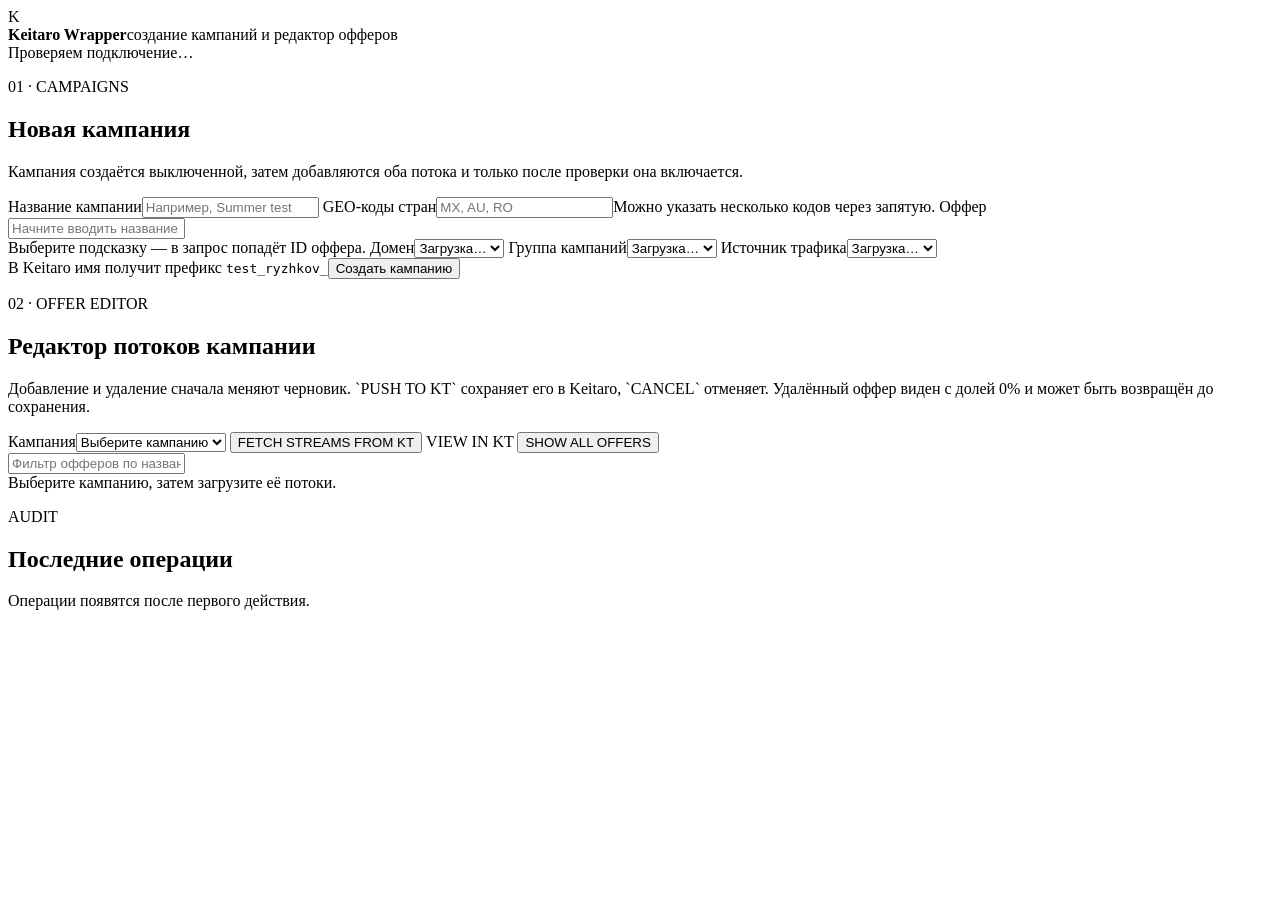
==== app/templates/index.html @ 808a6fbc "Build Keitaro campaign wrapper" ====
<!doctype html>
<html lang="ru">
<head>
  <meta charset="utf-8">
  <meta name="viewport" content="width=device-width, initial-scale=1">
  <title>Keitaro Wrapper</title>
  <link rel="stylesheet" href="/static/styles.css">
  <link rel="stylesheet" href="/static/autocomplete.css">
  <link rel="stylesheet" href="/static/editor.css">
</head>
<body>
  <header class="topbar">
    <div class="brand-mark">K</div>
    <div><strong>Keitaro Wrapper</strong><span>создание кампаний и редактор офферов</span></div>
    <div id="health" class="health">Проверяем подключение…</div>
  </header>
  <main class="layout">
    <section class="panel">
      <div class="section-heading"><div><p class="eyebrow">01 · CAMPAIGNS</p><h1>Новая кампания</h1></div></div>
      <p class="muted">Кампания создаётся выключенной, затем добавляются оба потока и только после проверки она включается.</p>
      <form id="campaign-form" class="form-grid">
        <label class="wide">Название кампании<input name="name" maxlength="120" placeholder="Например, Summer test" required></label>
        <label>GEO-коды стран<input name="country_codes" id="geo-codes" placeholder="MX, AU, RO" autocomplete="off" required><span class="field-hint">Можно указать несколько кодов через запятую.</span></label>
        <label>Оффер<div class="autocomplete"><input id="create-offer" placeholder="Начните вводить название или ID" autocomplete="off" required><div id="offer-options" class="suggestion-list hidden"></div></div><span class="field-hint">Выберите подсказку — в запрос попадёт ID оффера.</span></label>
        <label>Домен<select name="domain_id" id="domain-select" required><option value="">Загрузка…</option></select></label>
        <label>Группа кампаний<select name="group_id" id="group-select" required><option value="">Загрузка…</option></select></label>
        <label class="wide">Источник трафика<select name="traffic_source_id" id="source-select" required><option value="">Загрузка…</option></select></label>
        <div class="wide form-foot"><span class="muted">В Keitaro имя получит префикс <code id="prefix">test_ryzhkov_</code></span><button class="primary" type="submit">Создать кампанию</button></div>
      </form>
      <div id="create-result" class="notice hidden" aria-live="polite"></div>
    </section>
    <section class="panel">
      <div class="section-heading"><div><p class="eyebrow">02 · OFFER EDITOR</p><h2>Редактор потоков кампании</h2></div></div>
      <p class="muted">Добавление и удаление сначала меняют черновик. `PUSH TO KT` сохраняет его в Keitaro, `CANCEL` отменяет. Удалённый оффер виден с долей 0% и может быть возвращён до сохранения.</p>
      <div class="editor-toolbar">
        <label>Кампания<select id="campaign-select"><option value="">Выберите кампанию</option></select></label>
        <button id="fetch-streams" class="secondary" type="button">FETCH STREAMS FROM KT</button>
        <a id="view-in-keitaro" class="secondary disabled-link" target="_blank" rel="noopener noreferrer">VIEW IN KT</a>
        <button id="toggle-offers" class="secondary" type="button">SHOW ALL OFFERS</button>
      </div>
      <div id="offer-library" class="offer-library hidden"><input id="offer-search" placeholder="Фильтр офферов по названию или ID"><div id="offer-library-list"></div></div>
      <div id="stream-panel" class="stream-panel muted">Выберите кампанию, затем загрузите её потоки.</div>
    </section>
    <section class="panel history-panel">
      <div class="section-heading"><div><p class="eyebrow">AUDIT</p><h2>Последние операции</h2></div></div>
      <div id="operations" class="operations muted">Операции появятся после первого действия.</div>
    </section>
  </main>
  <div id="toast" class="toast" role="status" aria-live="polite"></div>
  <script src="/static/app.js" defer></script>
</body>
</html>
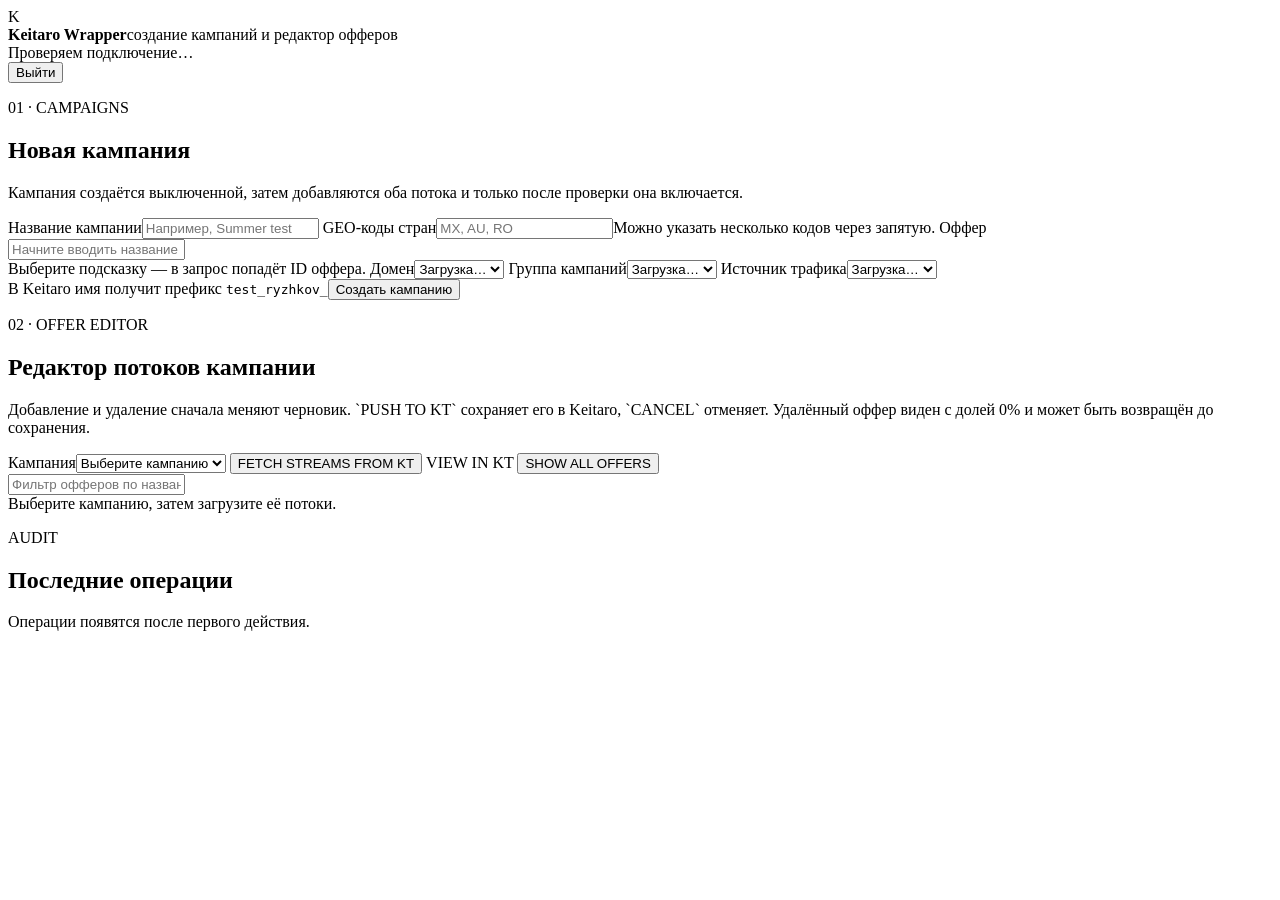
==== commit cfb87efe: "Add app authentication and Vercel deployment support" ====
--- a/app/templates/index.html
+++ b/app/templates/index.html
@@ -13,6 +13,7 @@
     <div class="brand-mark">K</div>
     <div><strong>Keitaro Wrapper</strong><span>создание кампаний и редактор офферов</span></div>
     <div id="health" class="health">Проверяем подключение…</div>
+    <form class="logout-form" action="/logout" method="post"><button class="logout-button" type="submit">Выйти</button></form>
   </header>
   <main class="layout">
     <section class="panel">
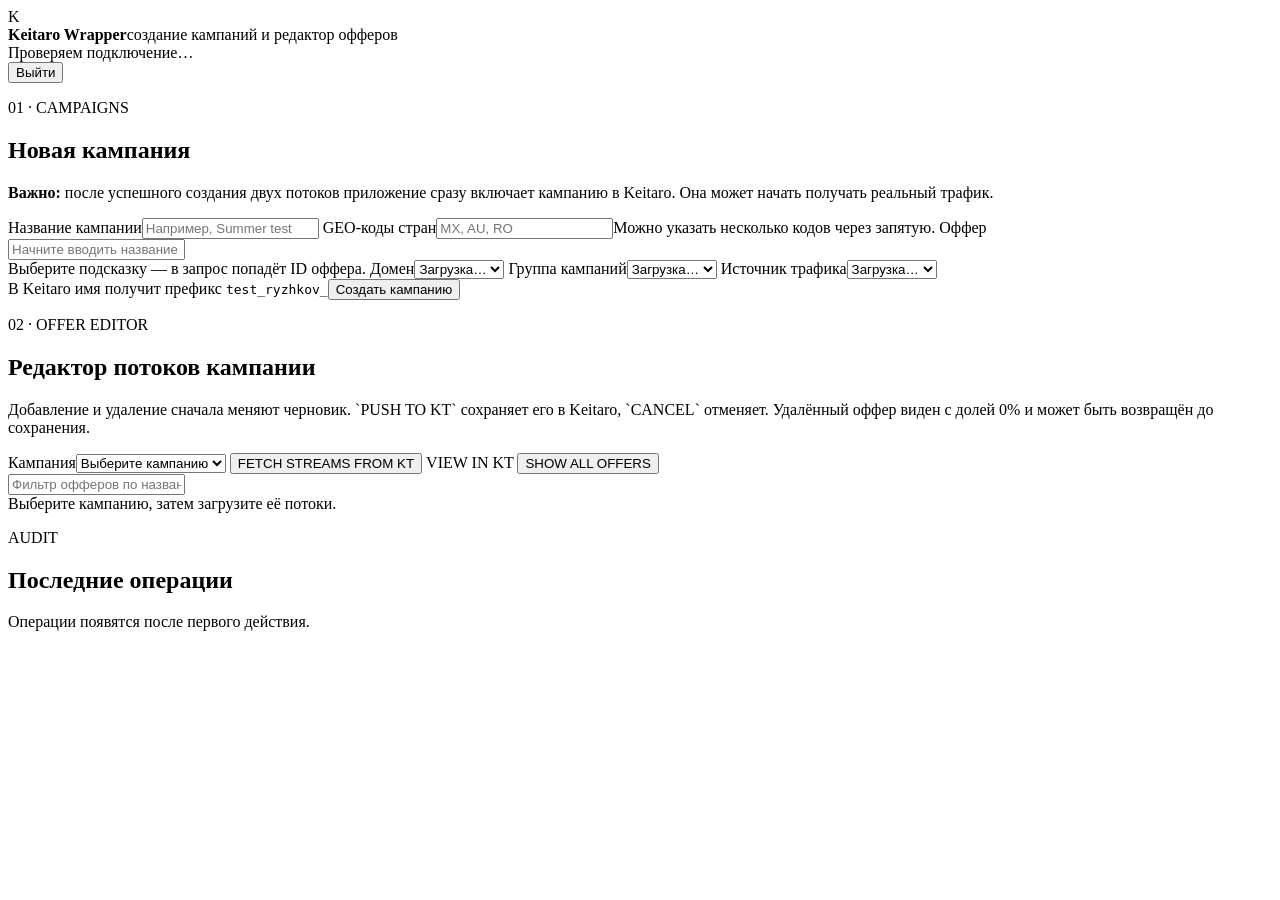
==== commit 722b616e: "Add safe Keitaro usage guide" ====
--- a/app/templates/index.html
+++ b/app/templates/index.html
@@ -18,7 +18,7 @@
   <main class="layout">
     <section class="panel">
       <div class="section-heading"><div><p class="eyebrow">01 · CAMPAIGNS</p><h1>Новая кампания</h1></div></div>
-      <p class="muted">Кампания создаётся выключенной, затем добавляются оба потока и только после проверки она включается.</p>
+      <p class="muted"><strong>Важно:</strong> после успешного создания двух потоков приложение сразу включает кампанию в Keitaro. Она может начать получать реальный трафик.</p>
       <form id="campaign-form" class="form-grid">
         <label class="wide">Название кампании<input name="name" maxlength="120" placeholder="Например, Summer test" required></label>
         <label>GEO-коды стран<input name="country_codes" id="geo-codes" placeholder="MX, AU, RO" autocomplete="off" required><span class="field-hint">Можно указать несколько кодов через запятую.</span></label>
